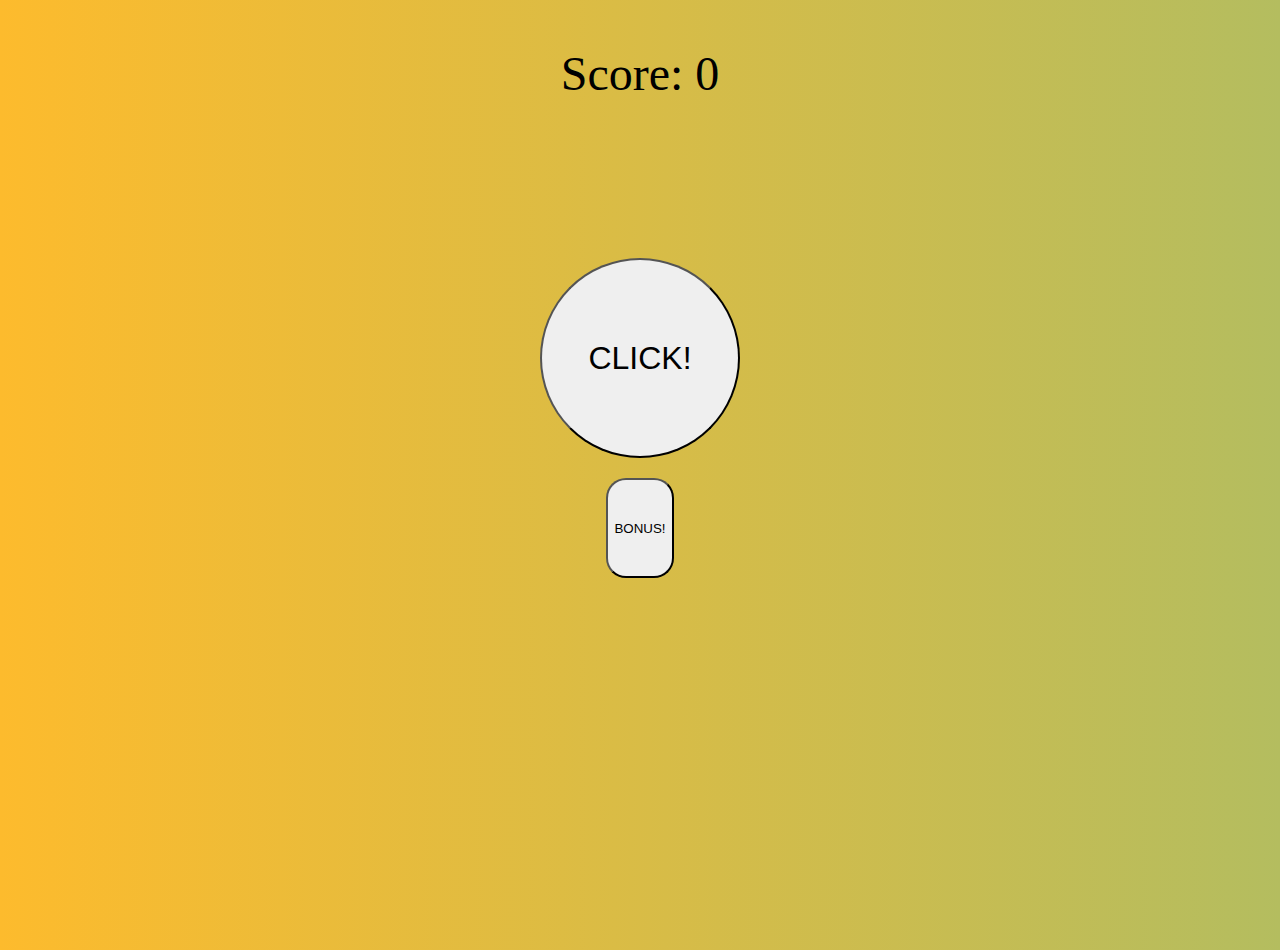
==== docs/index.html @ 8c63a664 "initial commit" ====
<!DOCTYPE html>
<html lang="en">
<head>
    <meta charset="UTF-8">
    <meta name="viewport" content="width=device-width, initial-scale=1.0">
    <meta http-equiv="X-UA-Compatible" content="ie=edge">
    <title>Clickerific</title>
    <link rel="stylesheet" href="css/reset.css">
    <link rel="stylesheet" href="css/style.css">
</head>
<body>
    <header>
        <p id="score">Score: 0</p>
    </header>
    <main>
        <button id="clicker" class="clicker">CLICK!</button>
        <button id="bonus" class="bonus">BONUS!</button>
    </main>
    <script src="js/clicker.js"></script>
</body>
</html>
---- docs/css/style.css ----
/* Legit snyggt */
html, body {
    height: 100%;
}

body {
    animation: bg 10s ease infinite;
    background: linear-gradient(270deg, rgba(34,193,195,1) 0%, rgba(253,187,45,1) 100%);
    background-size: 300% 300%;
}

@keyframes bg {
    0%{background-position:0% 50%}
    50%{background-position:100% 50%}
    100%{background-position:0% 50%}
}

header {
    width: 80%;
    margin: 50px auto;
    display: flex;
    justify-content: center;
    align-items: center;
}

#score {
    font-size: 3em;
}

main {
    width: 80%;
    height: 60%;
    margin: 0 auto;
    display: flex;
    justify-content: center;
    align-items: center;
    flex-direction: column;
}

.clicker {
    width: 200px;
    height: 200px;
    border-radius: 100px;
    font-size: 2em;
}

.bonus {
    widows: 100px;
    height: 100px;
    border-radius: 20px;
}

button {
    margin: 10px;
}

button:focus {
    outline: 0px;
}
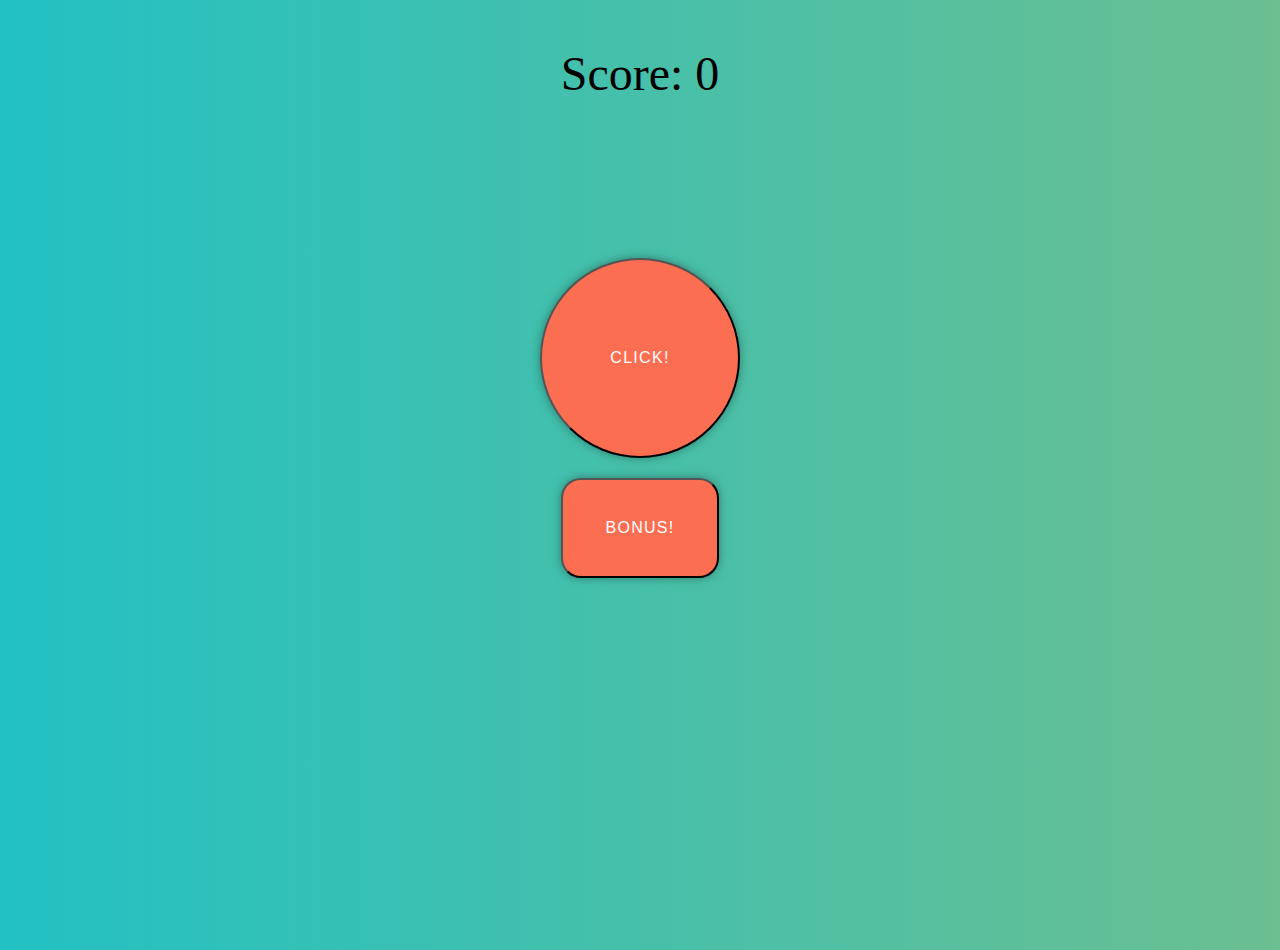
==== commit 6ddc585a: "updated readme" ====
--- a/docs/index.html
+++ b/docs/index.html
@@ -13,8 +13,8 @@
         <p id="score">Score: 0</p>
     </header>
     <main>
-        <button id="clicker" class="clicker">CLICK!</button>
-        <button id="bonus" class="bonus">BONUS!</button>
+        <button id="clicker" class="clicker button">CLICK!</button>
+        <button id="bonus" class="bonus button">BONUS!</button>
     </main>
     <script src="js/clicker.js"></script>
 </body>
--- a/docs/css/style.css
+++ b/docs/css/style.css
@@ -5,10 +5,15 @@
 
 body {
     animation: bg 10s ease infinite;
-    background: linear-gradient(270deg, rgba(34,193,195,1) 0%, rgba(253,187,45,1) 100%);
+    background-color: rgba(34,193,195,1);
+    background: linear-gradient(90deg, rgba(34,193,195,1) 0%, rgba(253,187,45,1) 100%);
     background-size: 300% 300%;
 }
-
+/* @keyframes AnimationName {
+    0%{background-position:50% 0%}
+    50%{background-position:51% 100%}
+    100%{background-position:50% 0%}
+} */
 @keyframes bg {
     0%{background-position:0% 50%}
     50%{background-position:100% 50%}
@@ -56,4 +61,43 @@
 
 button:focus {
     outline: 0px;
+}
+
+.button {
+    padding: 16px 42px;
+    box-shadow: 0px 0px 12px -2px rgba(0, 0, 0, 0.5);
+    line-height: 1.25;
+    background: #FC6E51;
+    text-decoration: none;
+    color: white;
+    font-size: 16px;
+    letter-spacing: .08em;
+    text-transform: uppercase;
+    position: relative;
+    -webkit-transition: background-color .6s ease;
+    transition: background-color .6s ease;
+    overflow: hidden;
+}
+.button:after {
+    content: "";
+    position: absolute;
+    width: 0;
+    height: 0;
+    top: 50%;
+    left: 50%;
+    -webkit-transform-style: flat;
+            transform-style: flat;
+    -webkit-transform: translate3d(-50%, -50%, 0);
+            transform: translate3d(-50%, -50%, 0);
+    background: rgba(255, 255, 255, 0.1);
+    border-radius: 100%;
+    -webkit-transition: width .3s ease, height .3s ease;
+    transition: width .3s ease, height .3s ease;
+}
+.button:focus, .button:hover {
+    background: #fb512e;
+}
+.button:active:after {
+    width: 200px;
+    height: 200px;
 }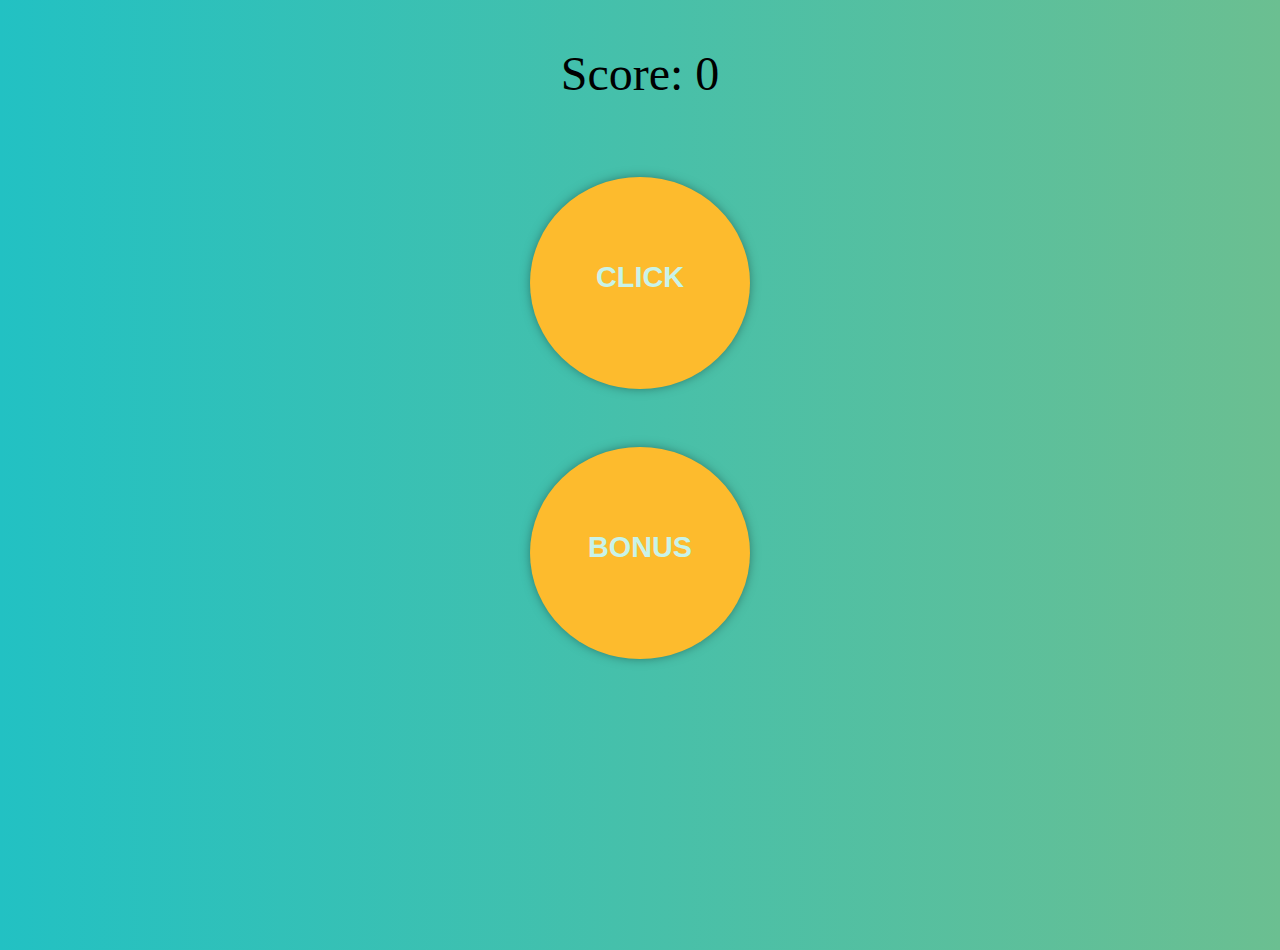
==== commit 4598eee4: "some css" ====
--- a/docs/index.html
+++ b/docs/index.html
@@ -13,8 +13,8 @@
         <p id="score">Score: 0</p>
     </header>
     <main>
-        <button id="clicker" class="clicker button">CLICK!</button>
-        <button id="bonus" class="bonus button">BONUS!</button>
+        <button id="clicker" class="button clicker">Click</button>
+        <button id="bonus" class="button bonus">Bonus</button>
     </main>
     <script src="js/clicker.js"></script>
 </body>
--- a/docs/css/style.css
+++ b/docs/css/style.css
@@ -42,21 +42,12 @@
     flex-direction: column;
 }
 
-.clicker {
-    width: 200px;
-    height: 200px;
-    border-radius: 100px;
-    font-size: 2em;
-}
-
-.bonus {
-    widows: 100px;
-    height: 100px;
-    border-radius: 20px;
-}
-
 button {
-    margin: 10px;
+    width: 220px;
+    height: 220px;
+    border-radius: 100%;
+    border: 0;
+    margin: 1em;
 }
 
 button:focus {
@@ -64,17 +55,17 @@
 }
 
 .button {
-    padding: 16px 42px;
+    padding: 0.2em;
+    padding-bottom: 0.6em;
     box-shadow: 0px 0px 12px -2px rgba(0, 0, 0, 0.5);
-    line-height: 1.25;
-    background: #FC6E51;
+    background: rgba(253,187,45,1);
     text-decoration: none;
-    color: white;
-    font-size: 16px;
-    letter-spacing: .08em;
+    color: rgb(200, 243, 232);
+    font-size: 1.8em;
+    font-weight: 800;
+    line-height: 1.5;
     text-transform: uppercase;
     position: relative;
-    -webkit-transition: background-color .6s ease;
     transition: background-color .6s ease;
     overflow: hidden;
 }
@@ -85,19 +76,18 @@
     height: 0;
     top: 50%;
     left: 50%;
-    -webkit-transform-style: flat;
-            transform-style: flat;
-    -webkit-transform: translate3d(-50%, -50%, 0);
-            transform: translate3d(-50%, -50%, 0);
+
+    transform-style: flat;
+    transform: translate3d(-50%, -50%, 0);
+
     background: rgba(255, 255, 255, 0.1);
     border-radius: 100%;
-    -webkit-transition: width .3s ease, height .3s ease;
     transition: width .3s ease, height .3s ease;
 }
-.button:focus, .button:hover {
-    background: #fb512e;
+.button:hover {
+    background: rgba(34,193,195,1)
 }
 .button:active:after {
-    width: 200px;
-    height: 200px;
+    width: 220px;
+    height: 220px;
 }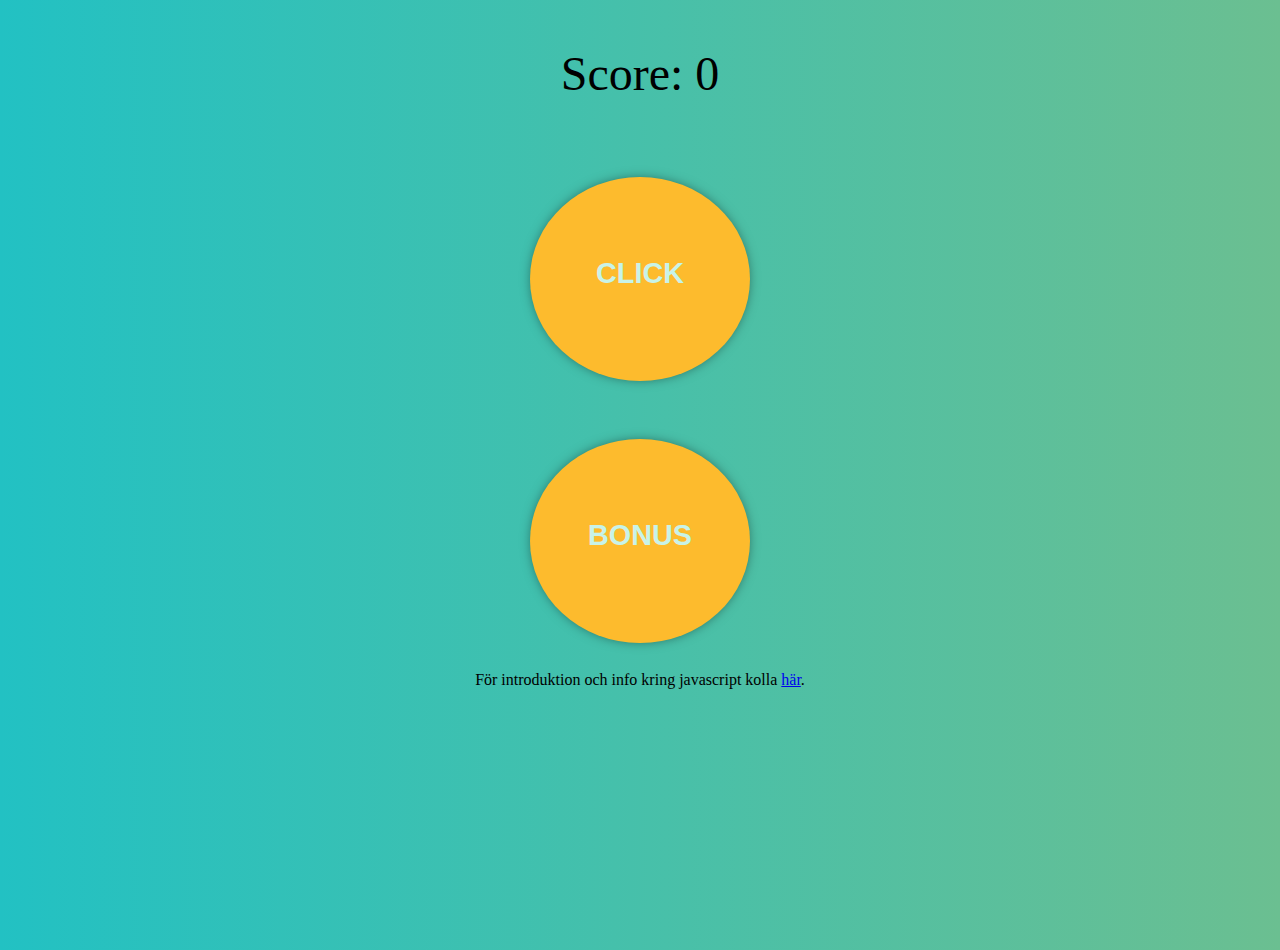
==== commit 31a70a0f: "added jsprimer" ====
--- a/docs/index.html
+++ b/docs/index.html
@@ -15,6 +15,8 @@
     <main>
         <button id="clicker" class="button clicker">Click</button>
         <button id="bonus" class="button bonus">Bonus</button>
+
+        <p>För introduktion och info kring javascript kolla <a href="jsprimer.html">här</a>.</p>
     </main>
     <script src="js/clicker.js"></script>
 </body>
--- a/docs/css/style.css
+++ b/docs/css/style.css
@@ -40,6 +40,10 @@
     justify-content: center;
     align-items: center;
     flex-direction: column;
+}
+
+.lead {
+    font-weight: bold;
 }
 
 button {
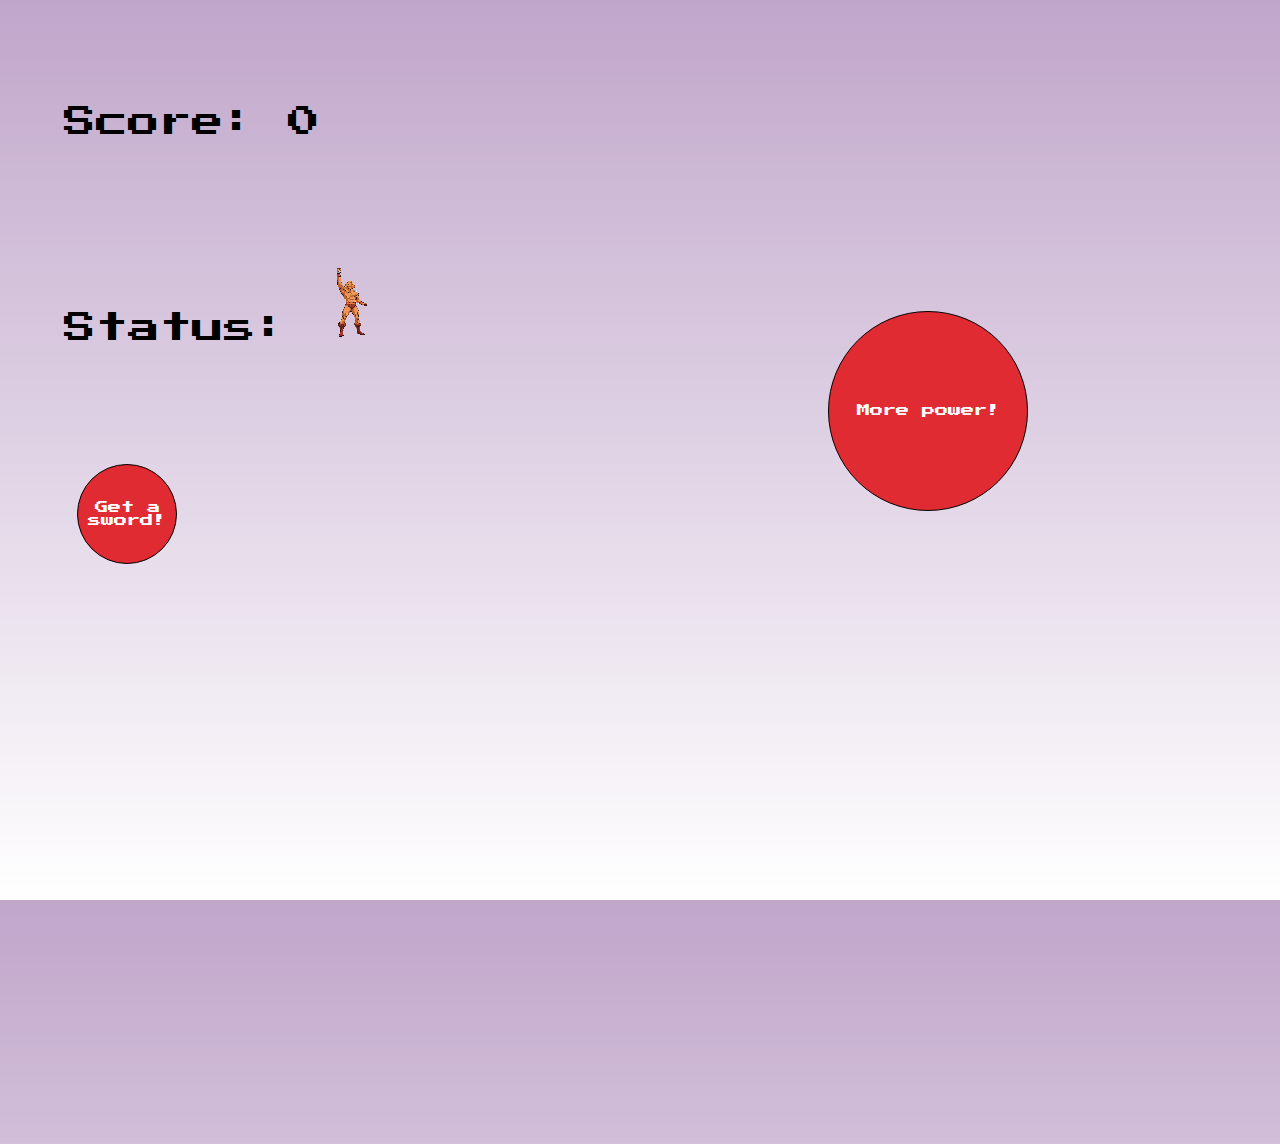
==== commit 91749a69: "classwork, torsdag 2/4¨" ====
--- a/docs/index.html
+++ b/docs/index.html
@@ -4,19 +4,34 @@
     <meta charset="UTF-8">
     <meta name="viewport" content="width=device-width, initial-scale=1.0">
     <meta http-equiv="X-UA-Compatible" content="ie=edge">
-    <title>Clickerific</title>
+    <title>PIXELMAN</title>
+    <link href="https://fonts.googleapis.com/css2?family=Press+Start+2P&display=swap" rel="stylesheet">
     <link rel="stylesheet" href="css/reset.css">
     <link rel="stylesheet" href="css/style.css">
 </head>
 <body>
-    <header>
-        <p id="score">Score: 0</p>
+    <header class="d-flex container score">
+        <h1 class="score-text">Score: <span id="score">0</span></h1>
     </header>
-    <main>
-        <button id="clicker" class="button clicker">Click</button>
-        <button id="bonus" class="button bonus">Bonus</button>
+    <main class="d-flex container">
+        <section class="d-flex click-hud">
+            <section class="d-flex status">
+                <h1 id="status" class="status-text">Status:</h1>
+                <div class="status-image">
+                    <img src="img/pixelman_base.png" alt="dude" class="dude">
+                    <img src="img/pixelman_armor.png" alt="dude" class="dude hidden">
+                    <img src="img/pixelman_sword.png" alt="dude" class="sword hidden">
+                </div>
+            </section>
+            <section class="d-flex upgrades">
+                <button id="bonus" class="button bonus">Get a sword!</button>
 
-        <p>För introduktion och info kring javascript kolla <a href="jsprimer.html">här</a>.</p>
+                <button id="mega" class="button bonus hidden">Aquire pointless armor!</button>
+            </section>
+        </section>
+        <section class="d-flex click-main">
+            <button id="clicker" class="button clicker">More power!</button>
+        </section>
     </main>
     <script src="js/clicker.js"></script>
 </body>
--- a/docs/css/style.css
+++ b/docs/css/style.css
@@ -1,97 +1,116 @@
-/* Legit snyggt */
 html, body {
     height: 100%;
 }
 
 body {
-    animation: bg 10s ease infinite;
-    background-color: rgba(34,193,195,1);
-    background: linear-gradient(90deg, rgba(34,193,195,1) 0%, rgba(253,187,45,1) 100%);
-    background-size: 300% 300%;
-}
-/* @keyframes AnimationName {
-    0%{background-position:50% 0%}
-    50%{background-position:51% 100%}
-    100%{background-position:50% 0%}
-} */
-@keyframes bg {
-    0%{background-position:0% 50%}
-    50%{background-position:100% 50%}
-    100%{background-position:0% 50%}
+    font-family: 'Press Start 2P', cursive;
+    font-size: 16px;
+    background-image: linear-gradient(180deg, rgba(137, 87, 156, 0.53) 0%, rgba(46, 52, 115, 0) 100%);
+    /* background: rgb(137,87,156);
+    background: linear-gradient(180deg, rgba(137,87,156,1) 0%, rgba(46,52,115,1) 100%); */
 }
 
-header {
-    width: 80%;
-    margin: 50px auto;
+h1 {
+    font-size: 2em;
+}
+
+.d-flex {
     display: flex;
+}
+
+.container {
+    height: 100%;
+    width: 90%;
+    margin: 2em auto;
+    flex-direction: row;
+}
+
+.click-hud {
+    flex-direction: column;
+    flex: 1 1;
+}
+
+.click-main {
+    flex: 1 2;
     justify-content: center;
+    /* align-items: center; */
+}
+
+.score {
+    height: 20%;
     align-items: center;
 }
 
-#score {
-    font-size: 3em;
+.status {
+    height: 20%;
+    align-items: baseline;
 }
 
-main {
-    width: 80%;
-    height: 60%;
-    margin: 0 auto;
-    display: flex;
-    justify-content: center;
+.upgrades {
+    height: 20%;
     align-items: center;
-    flex-direction: column;
 }
 
-.lead {
-    font-weight: bold;
-}
-
-button {
-    width: 220px;
-    height: 220px;
+.button {
+    color: #fff;
+    background-color:rgb(224, 43, 50);
     border-radius: 100%;
-    border: 0;
     margin: 1em;
+    font-family: 'Press Start 2P', cursive;
+    border: 1px solid black;
 }
 
 button:focus {
     outline: 0px;
 }
 
-.button {
-    padding: 0.2em;
-    padding-bottom: 0.6em;
-    box-shadow: 0px 0px 12px -2px rgba(0, 0, 0, 0.5);
-    background: rgba(253,187,45,1);
-    text-decoration: none;
-    color: rgb(200, 243, 232);
-    font-size: 1.8em;
-    font-weight: 800;
-    line-height: 1.5;
-    text-transform: uppercase;
+button:active {
+    background-color: rgba(224, 43, 50, 0.8);
+}
+
+.clicker {
+    margin-top: 5em;
+    width: 200px;
+    height: 200px;
+}
+
+.bonus {
+    width: 100px;
+    height: 100px;
+}
+
+.status-image {
+    margin-left: 2em;
+    width: 62px;
+    height: 100px;
+    animation: underBlink 1s infinite;
     position: relative;
-    transition: background-color .6s ease;
-    overflow: hidden;
 }
-.button:after {
-    content: "";
+
+.dude {
+    bottom: 0px;
+    left: 4px;
     position: absolute;
-    width: 0;
-    height: 0;
-    top: 50%;
-    left: 50%;
+}
 
-    transform-style: flat;
-    transform: translate3d(-50%, -50%, 0);
+.sword {
+    position: absolute;
+}
 
-    background: rgba(255, 255, 255, 0.1);
-    border-radius: 100%;
-    transition: width .3s ease, height .3s ease;
+.hidden {
+    display: none;
 }
-.button:hover {
-    background: rgba(34,193,195,1)
+
+@keyframes underBlink {
+    0%   { border-bottom: 6px solid rgba(0, 0, 0, 0.1); }
+    50% { border-bottom: 6px solid rgba(0, 0, 0, 1); }
+    100%   { border-bottom: 6px solid rgba(0, 0, 0, 0.1); }
 }
-.button:active:after {
-    width: 220px;
-    height: 220px;
+
+.status-text {
+    
+}
+
+#score {
+    animation: underBlink 1s infinite;
 }